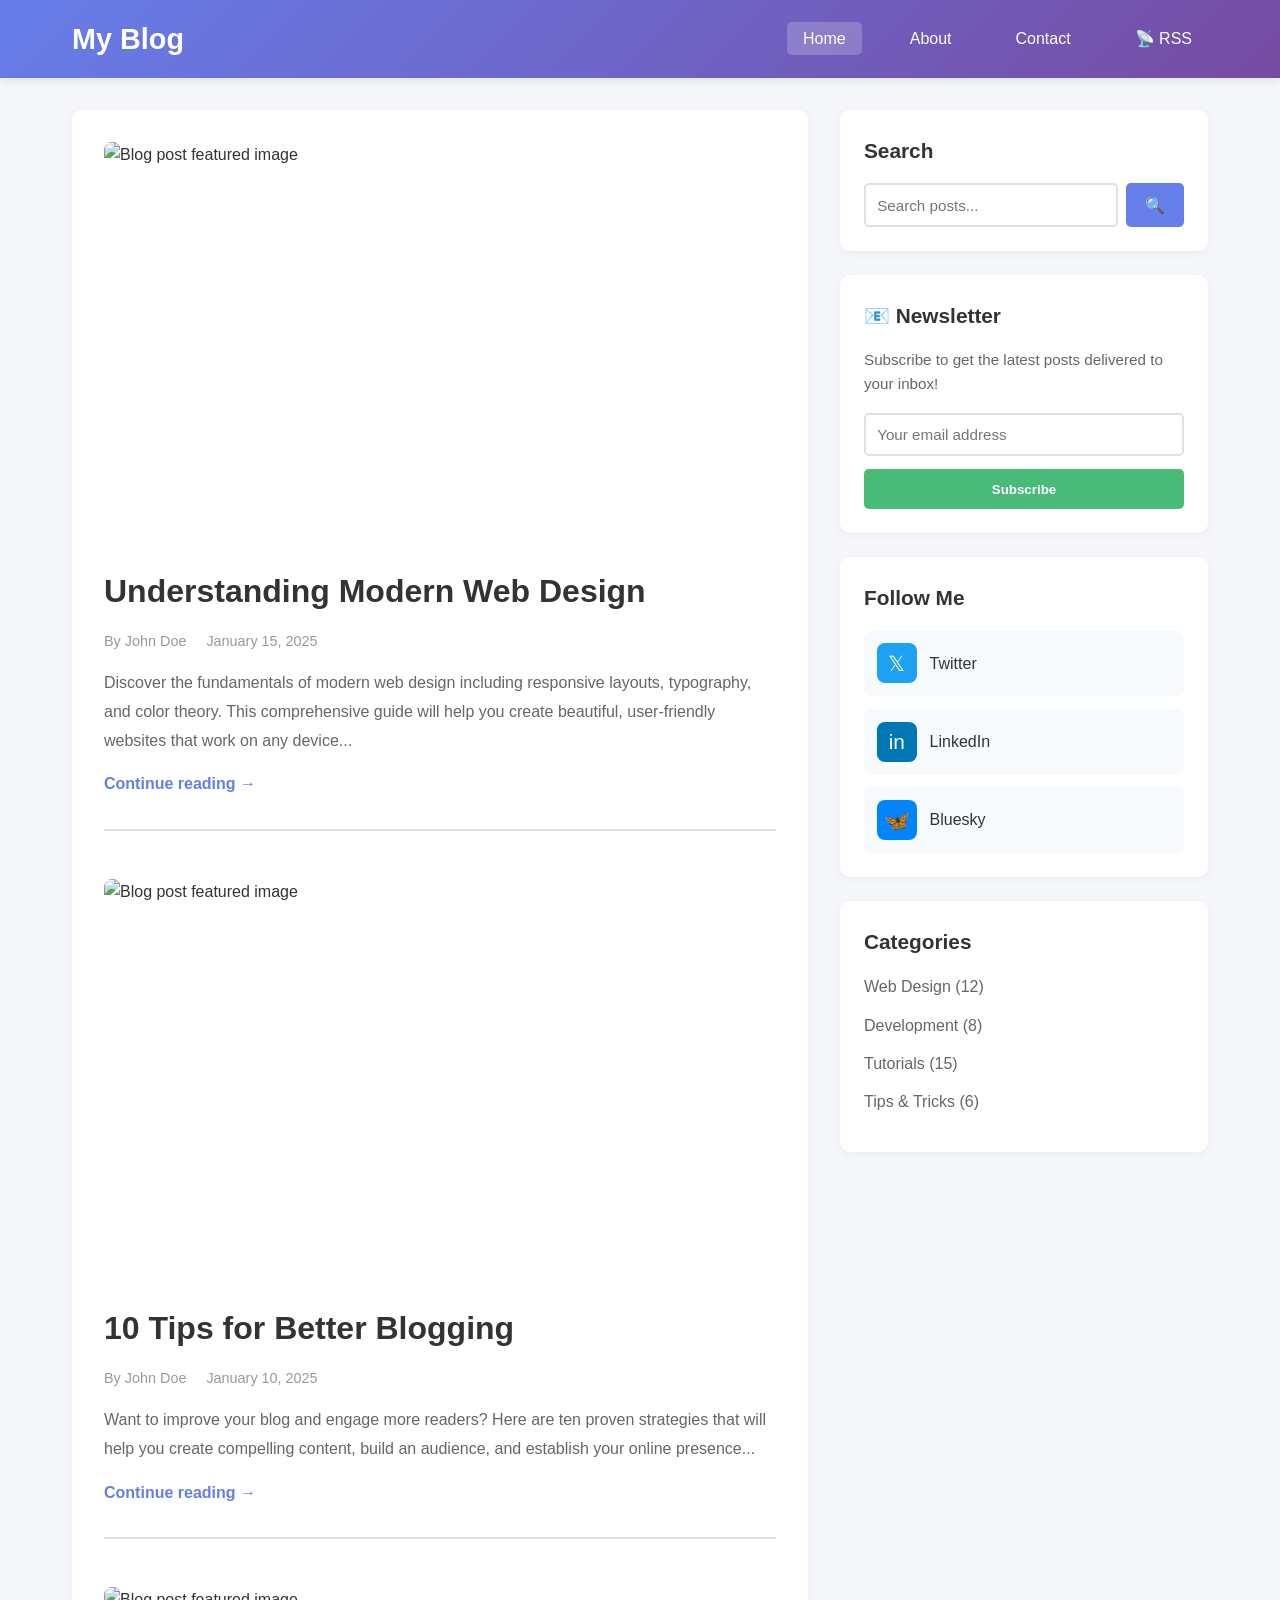
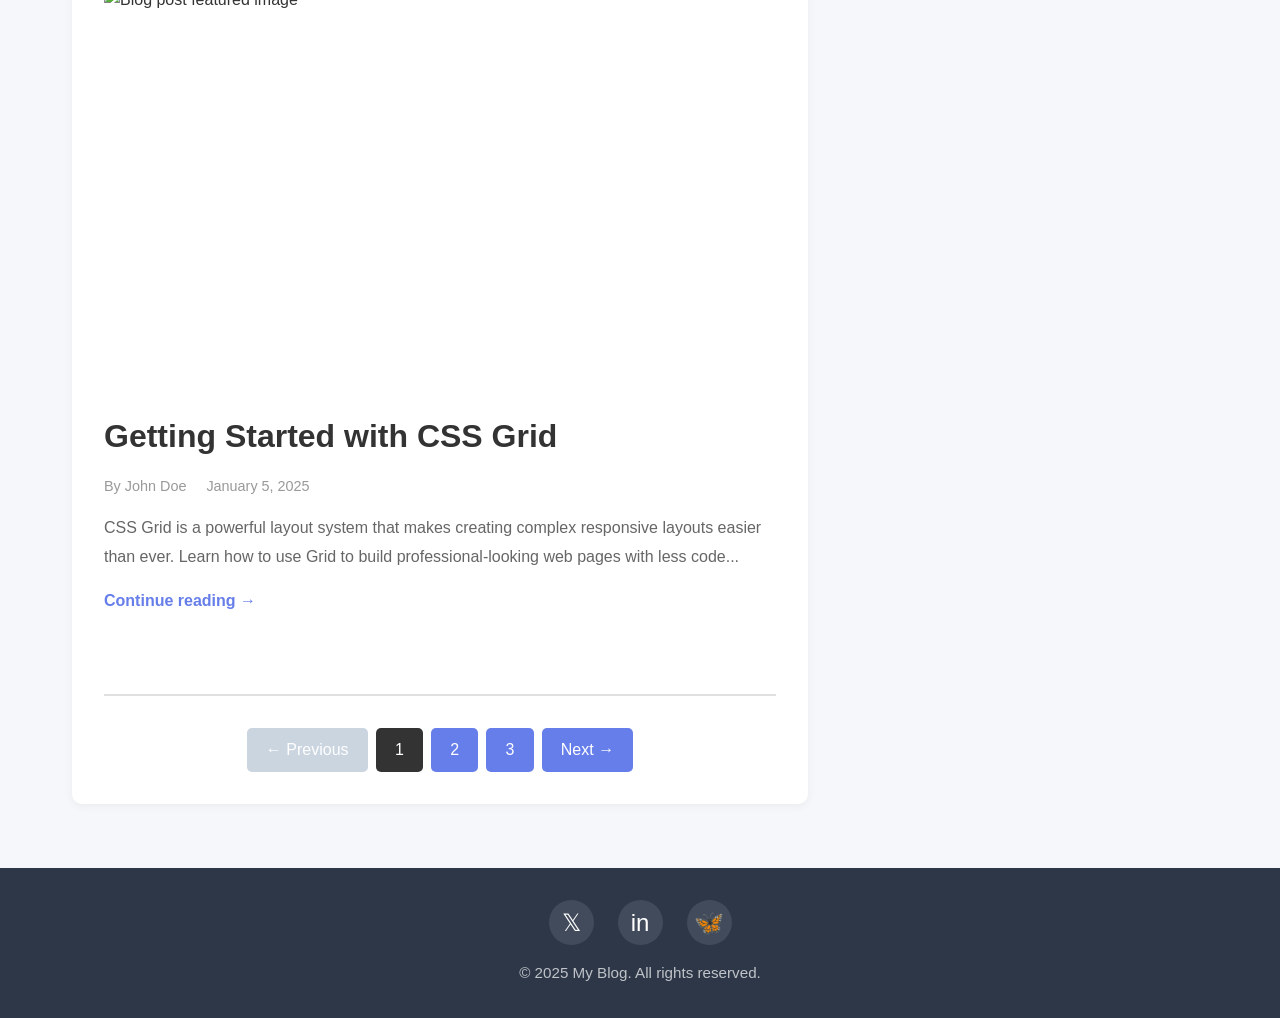
==== blog/index.html @ 3d1e02bc "Add complete blog website based on user configuration Built a full-featured blog website with all re" ====
<!DOCTYPE html>
<html lang="en">
<head>
    <meta charset="UTF-8">
    <meta name="viewport" content="width=device-width, initial-scale=1.0">
    <title>My Blog - Latest Posts</title>
    <link rel="stylesheet" href="styles.css">
    <link rel="alternate" type="application/rss+xml" title="RSS Feed" href="rss.xml">
</head>
<body>
    <!-- Top Navigation -->
    <nav class="top-nav">
        <div class="nav-container">
            <div class="logo">
                <h1>My Blog</h1>
            </div>
            <ul class="nav-menu">
                <li><a href="index.html" class="active">Home</a></li>
                <li><a href="about.html">About</a></li>
                <li><a href="contact.html">Contact</a></li>
                <li><a href="rss.xml" title="RSS Feed">📡 RSS</a></li>
            </ul>
        </div>
    </nav>

    <!-- Main Container with Sidebar -->
    <div class="container">
        <!-- Main Content Area -->
        <main class="main-content">
            <!-- Blog Feed - Post Previews -->
            <article class="post-preview">
                <div class="featured-image">
                    <img src="https://images.unsplash.com/photo-1499750310107-5fef28a66643?w=800&h=400&fit=crop" alt="Blog post featured image">
                </div>
                <div class="post-content">
                    <h2><a href="post1.html">Understanding Modern Web Design</a></h2>
                    <div class="post-meta">
                        <span class="author">By John Doe</span>
                        <span class="date">January 15, 2025</span>
                    </div>
                    <p class="post-excerpt">
                        Discover the fundamentals of modern web design including responsive layouts, typography,
                        and color theory. This comprehensive guide will help you create beautiful, user-friendly
                        websites that work on any device...
                    </p>
                    <a href="post1.html" class="read-more">Continue reading →</a>
                </div>
            </article>

            <article class="post-preview">
                <div class="featured-image">
                    <img src="https://images.unsplash.com/photo-1486312338219-ce68d2c6f44d?w=800&h=400&fit=crop" alt="Blog post featured image">
                </div>
                <div class="post-content">
                    <h2><a href="post2.html">10 Tips for Better Blogging</a></h2>
                    <div class="post-meta">
                        <span class="author">By John Doe</span>
                        <span class="date">January 10, 2025</span>
                    </div>
                    <p class="post-excerpt">
                        Want to improve your blog and engage more readers? Here are ten proven strategies
                        that will help you create compelling content, build an audience, and establish your
                        online presence...
                    </p>
                    <a href="post2.html" class="read-more">Continue reading →</a>
                </div>
            </article>

            <article class="post-preview">
                <div class="featured-image">
                    <img src="https://images.unsplash.com/photo-1498050108023-c5249f4df085?w=800&h=400&fit=crop" alt="Blog post featured image">
                </div>
                <div class="post-content">
                    <h2><a href="post3.html">Getting Started with CSS Grid</a></h2>
                    <div class="post-meta">
                        <span class="author">By John Doe</span>
                        <span class="date">January 5, 2025</span>
                    </div>
                    <p class="post-excerpt">
                        CSS Grid is a powerful layout system that makes creating complex responsive layouts easier
                        than ever. Learn how to use Grid to build professional-looking web pages with less code...
                    </p>
                    <a href="post3.html" class="read-more">Continue reading →</a>
                </div>
            </article>

            <!-- Pagination -->
            <div class="pagination">
                <a href="#" class="page-link disabled">← Previous</a>
                <a href="#" class="page-link active">1</a>
                <a href="#">2</a>
                <a href="#">3</a>
                <a href="#">Next →</a>
            </div>
        </main>

        <!-- Sidebar -->
        <aside class="sidebar">
            <!-- Search Box -->
            <div class="widget search-widget">
                <h3>Search</h3>
                <form action="#" method="get" class="search-form">
                    <input type="text" name="q" placeholder="Search posts..." class="search-input">
                    <button type="submit" class="search-button">🔍</button>
                </form>
            </div>

            <!-- Newsletter Signup -->
            <div class="widget newsletter-widget">
                <h3>📧 Newsletter</h3>
                <p>Subscribe to get the latest posts delivered to your inbox!</p>
                <form action="#" method="post" class="newsletter-form">
                    <input type="email" name="email" placeholder="Your email address" required>
                    <button type="submit">Subscribe</button>
                </form>
            </div>

            <!-- Social Media Links -->
            <div class="widget social-widget">
                <h3>Follow Me</h3>
                <div class="social-links">
                    <a href="#" class="social-link twitter" title="Twitter/X">
                        <span class="social-icon">𝕏</span>
                        <span>Twitter</span>
                    </a>
                    <a href="#" class="social-link linkedin" title="LinkedIn">
                        <span class="social-icon">in</span>
                        <span>LinkedIn</span>
                    </a>
                    <a href="#" class="social-link bluesky" title="Bluesky">
                        <span class="social-icon">🦋</span>
                        <span>Bluesky</span>
                    </a>
                </div>
            </div>

            <!-- Categories -->
            <div class="widget categories-widget">
                <h3>Categories</h3>
                <ul>
                    <li><a href="#">Web Design (12)</a></li>
                    <li><a href="#">Development (8)</a></li>
                    <li><a href="#">Tutorials (15)</a></li>
                    <li><a href="#">Tips & Tricks (6)</a></li>
                </ul>
            </div>
        </aside>
    </div>

    <!-- Footer -->
    <footer class="footer">
        <div class="footer-content">
            <div class="footer-social">
                <a href="#" title="Twitter/X">𝕏</a>
                <a href="#" title="LinkedIn">in</a>
                <a href="#" title="Bluesky">🦋</a>
            </div>
            <p class="copyright">© 2025 My Blog. All rights reserved.</p>
        </div>
    </footer>
</body>
</html>
---- blog/styles.css ----
/* Reset and Base Styles */
* {
    margin: 0;
    padding: 0;
    box-sizing: border-box;
}

body {
    font-family: -apple-system, BlinkMacSystemFont, 'Segoe UI', Roboto, 'Helvetica Neue', Arial, sans-serif;
    line-height: 1.6;
    color: #333;
    background: #f5f7fa;
}

/* Top Navigation */
.top-nav {
    background: linear-gradient(135deg, #667eea 0%, #764ba2 100%);
    color: white;
    padding: 0;
    box-shadow: 0 2px 10px rgba(0, 0, 0, 0.1);
    position: sticky;
    top: 0;
    z-index: 1000;
}

.nav-container {
    max-width: 1200px;
    margin: 0 auto;
    display: flex;
    justify-content: space-between;
    align-items: center;
    padding: 1rem 2rem;
}

.logo h1 {
    font-size: 1.8rem;
    font-weight: 700;
}

.nav-menu {
    list-style: none;
    display: flex;
    gap: 2rem;
}

.nav-menu li a {
    color: white;
    text-decoration: none;
    font-weight: 500;
    padding: 0.5rem 1rem;
    border-radius: 5px;
    transition: background 0.3s ease;
}

.nav-menu li a:hover,
.nav-menu li a.active {
    background: rgba(255, 255, 255, 0.2);
}

/* Main Container Layout */
.container {
    max-width: 1200px;
    margin: 2rem auto;
    padding: 0 2rem;
    display: grid;
    grid-template-columns: 2fr 1fr;
    gap: 2rem;
}

/* Main Content */
.main-content {
    background: white;
    padding: 2rem;
    border-radius: 10px;
    box-shadow: 0 2px 10px rgba(0, 0, 0, 0.05);
}

/* Post Preview Cards */
.post-preview {
    margin-bottom: 3rem;
    padding-bottom: 2rem;
    border-bottom: 2px solid #e0e0e0;
}

.post-preview:last-of-type {
    border-bottom: none;
}

.featured-image {
    width: 100%;
    height: 400px;
    overflow: hidden;
    border-radius: 8px;
    margin-bottom: 1.5rem;
}

.featured-image img {
    width: 100%;
    height: 100%;
    object-fit: cover;
    transition: transform 0.3s ease;
}

.post-preview:hover .featured-image img {
    transform: scale(1.05);
}

.post-content h2 {
    font-size: 2rem;
    margin-bottom: 0.8rem;
}

.post-content h2 a {
    color: #333;
    text-decoration: none;
    transition: color 0.3s ease;
}

.post-content h2 a:hover {
    color: #667eea;
}

.post-meta {
    color: #999;
    font-size: 0.9rem;
    margin-bottom: 1rem;
}

.post-meta .author,
.post-meta .date {
    margin-right: 1rem;
}

.post-excerpt {
    color: #666;
    line-height: 1.8;
    margin-bottom: 1rem;
}

.read-more {
    color: #667eea;
    font-weight: 600;
    text-decoration: none;
    transition: color 0.3s ease;
}

.read-more:hover {
    color: #5568d3;
}

/* Pagination */
.pagination {
    display: flex;
    justify-content: center;
    gap: 0.5rem;
    margin-top: 2rem;
    padding-top: 2rem;
    border-top: 2px solid #e0e0e0;
}

.pagination a {
    padding: 0.6rem 1.2rem;
    background: #667eea;
    color: white;
    text-decoration: none;
    border-radius: 5px;
    transition: background 0.3s ease;
}

.pagination a:hover {
    background: #5568d3;
}

.pagination a.active {
    background: #333;
}

.pagination a.disabled {
    background: #cbd5e0;
    cursor: not-allowed;
    pointer-events: none;
}

/* Sidebar */
.sidebar {
    display: flex;
    flex-direction: column;
    gap: 1.5rem;
}

.widget {
    background: white;
    padding: 1.5rem;
    border-radius: 10px;
    box-shadow: 0 2px 10px rgba(0, 0, 0, 0.05);
}

.widget h3 {
    margin-bottom: 1rem;
    font-size: 1.3rem;
    color: #333;
}

/* Search Widget */
.search-form {
    display: flex;
    gap: 0.5rem;
}

.search-input {
    flex: 1;
    padding: 0.7rem;
    border: 2px solid #e0e0e0;
    border-radius: 5px;
    font-size: 0.95rem;
}

.search-input:focus {
    outline: none;
    border-color: #667eea;
}

.search-button {
    padding: 0.7rem 1.2rem;
    background: #667eea;
    color: white;
    border: none;
    border-radius: 5px;
    cursor: pointer;
    font-size: 1rem;
    transition: background 0.3s ease;
}

.search-button:hover {
    background: #5568d3;
}

/* Newsletter Widget */
.newsletter-widget p {
    color: #666;
    margin-bottom: 1rem;
    font-size: 0.95rem;
}

.newsletter-form input {
    width: 100%;
    padding: 0.7rem;
    border: 2px solid #e0e0e0;
    border-radius: 5px;
    margin-bottom: 0.8rem;
    font-size: 0.95rem;
}

.newsletter-form input:focus {
    outline: none;
    border-color: #667eea;
}

.newsletter-form button {
    width: 100%;
    padding: 0.8rem;
    background: #48bb78;
    color: white;
    border: none;
    border-radius: 5px;
    font-weight: 600;
    cursor: pointer;
    transition: background 0.3s ease;
}

.newsletter-form button:hover {
    background: #38a169;
}

/* Social Media Links */
.social-links {
    display: flex;
    flex-direction: column;
    gap: 0.8rem;
}

.social-link {
    display: flex;
    align-items: center;
    gap: 0.8rem;
    padding: 0.8rem;
    background: #f7fafc;
    border-radius: 8px;
    text-decoration: none;
    color: #333;
    font-weight: 500;
    transition: all 0.3s ease;
}

.social-link:hover {
    transform: translateX(5px);
}

.social-link .social-icon {
    width: 40px;
    height: 40px;
    display: flex;
    align-items: center;
    justify-content: center;
    border-radius: 8px;
    font-size: 1.3rem;
    color: white;
}

.social-link.twitter .social-icon {
    background: #1da1f2;
}

.social-link.linkedin .social-icon {
    background: #0077b5;
}

.social-link.bluesky .social-icon {
    background: #0085ff;
}

/* Categories Widget */
.categories-widget ul {
    list-style: none;
}

.categories-widget li {
    margin-bottom: 0.8rem;
}

.categories-widget li a {
    color: #666;
    text-decoration: none;
    transition: color 0.3s ease;
}

.categories-widget li a:hover {
    color: #667eea;
}

/* Single Post Styles */
.post-header {
    text-align: center;
    margin-bottom: 2rem;
}

.post-header h1 {
    font-size: 2.5rem;
    margin-bottom: 1rem;
    line-height: 1.3;
}

.post-body {
    font-size: 1.1rem;
    line-height: 1.8;
    color: #444;
}

.post-body p {
    margin-bottom: 1.5rem;
}

.post-body h2 {
    margin-top: 2rem;
    margin-bottom: 1rem;
    font-size: 1.8rem;
}

/* Author Bio */
.author-bio {
    background: #f7fafc;
    padding: 2rem;
    border-radius: 10px;
    margin: 3rem 0;
    display: flex;
    gap: 1.5rem;
    align-items: center;
}

.author-avatar {
    width: 100px;
    height: 100px;
    border-radius: 50%;
    object-fit: cover;
}

.author-info h3 {
    margin-bottom: 0.5rem;
    font-size: 1.5rem;
}

.author-info p {
    color: #666;
    line-height: 1.6;
}

/* Previous/Next Navigation */
.post-navigation {
    display: flex;
    justify-content: space-between;
    padding: 2rem 0;
    border-top: 2px solid #e0e0e0;
    border-bottom: 2px solid #e0e0e0;
    margin: 2rem 0;
}

.nav-prev,
.nav-next {
    flex: 1;
}

.nav-next {
    text-align: right;
}

.post-navigation a {
    color: #667eea;
    text-decoration: none;
    font-weight: 600;
    transition: color 0.3s ease;
}

.post-navigation a:hover {
    color: #5568d3;
}

.post-navigation .nav-label {
    display: block;
    font-size: 0.85rem;
    color: #999;
    margin-bottom: 0.3rem;
}

/* Emoji Reactions */
.emoji-reactions {
    margin: 2rem 0;
    padding: 1.5rem;
    background: #f7fafc;
    border-radius: 10px;
}

.emoji-reactions h3 {
    margin-bottom: 1rem;
}

.emoji-buttons {
    display: flex;
    gap: 1rem;
    flex-wrap: wrap;
}

.emoji-button {
    padding: 0.8rem 1.5rem;
    background: white;
    border: 2px solid #e0e0e0;
    border-radius: 25px;
    cursor: pointer;
    font-size: 1.2rem;
    transition: all 0.3s ease;
}

.emoji-button:hover {
    transform: scale(1.1);
    border-color: #667eea;
}

.emoji-button.selected {
    background: #667eea;
    border-color: #667eea;
}

/* Comments Section */
.comments-section {
    margin-top: 3rem;
}

.comments-section h3 {
    margin-bottom: 1.5rem;
    font-size: 1.8rem;
}

.comment-form {
    background: #f7fafc;
    padding: 2rem;
    border-radius: 10px;
    margin-bottom: 2rem;
}

.form-group {
    margin-bottom: 1.5rem;
}

.form-group label {
    display: block;
    margin-bottom: 0.5rem;
    font-weight: 600;
    color: #333;
}

.form-group input,
.form-group textarea {
    width: 100%;
    padding: 0.8rem;
    border: 2px solid #e0e0e0;
    border-radius: 5px;
    font-size: 1rem;
    font-family: inherit;
}

.form-group input:focus,
.form-group textarea:focus {
    outline: none;
    border-color: #667eea;
}

.form-group textarea {
    min-height: 150px;
    resize: vertical;
}

.submit-button {
    padding: 0.8rem 2rem;
    background: #667eea;
    color: white;
    border: none;
    border-radius: 5px;
    font-size: 1rem;
    font-weight: 600;
    cursor: pointer;
    transition: background 0.3s ease;
}

.submit-button:hover {
    background: #5568d3;
}

/* Static Pages */
.page-content {
    background: white;
    padding: 3rem;
    border-radius: 10px;
    box-shadow: 0 2px 10px rgba(0, 0, 0, 0.05);
}

.page-content h1 {
    font-size: 2.5rem;
    margin-bottom: 2rem;
    color: #333;
}

.page-content h2 {
    font-size: 1.8rem;
    margin-top: 2rem;
    margin-bottom: 1rem;
    color: #444;
}

.page-content p {
    margin-bottom: 1.5rem;
    line-height: 1.8;
    color: #666;
}

.contact-form {
    max-width: 600px;
    margin-top: 2rem;
}

/* Footer */
.footer {
    background: #2d3748;
    color: white;
    padding: 2rem 0;
    margin-top: 4rem;
}

.footer-content {
    max-width: 1200px;
    margin: 0 auto;
    padding: 0 2rem;
    text-align: center;
}

.footer-social {
    display: flex;
    justify-content: center;
    gap: 1.5rem;
    margin-bottom: 1rem;
}

.footer-social a {
    color: white;
    font-size: 1.5rem;
    text-decoration: none;
    width: 45px;
    height: 45px;
    display: flex;
    align-items: center;
    justify-content: center;
    background: rgba(255, 255, 255, 0.1);
    border-radius: 50%;
    transition: background 0.3s ease;
}

.footer-social a:hover {
    background: rgba(255, 255, 255, 0.2);
}

.copyright {
    color: rgba(255, 255, 255, 0.7);
    font-size: 0.95rem;
}

/* Mobile Responsive Design */
@media (max-width: 768px) {
    .nav-container {
        flex-direction: column;
        gap: 1rem;
        padding: 1rem;
    }

    .logo h1 {
        font-size: 1.5rem;
    }

    .nav-menu {
        flex-direction: column;
        gap: 0.5rem;
        text-align: center;
        width: 100%;
    }

    .container {
        grid-template-columns: 1fr;
        padding: 0 1rem;
    }

    .main-content {
        padding: 1.5rem;
    }

    .featured-image {
        height: 250px;
    }

    .post-content h2 {
        font-size: 1.5rem;
    }

    .post-header h1 {
        font-size: 1.8rem;
    }

    .author-bio {
        flex-direction: column;
        text-align: center;
    }

    .post-navigation {
        flex-direction: column;
        gap: 1rem;
    }

    .nav-next {
        text-align: left;
    }

    .page-content {
        padding: 1.5rem;
    }

    .emoji-buttons {
        justify-content: center;
    }
}

@media (max-width: 480px) {
    .pagination {
        flex-wrap: wrap;
    }

    .pagination a {
        padding: 0.5rem 0.8rem;
        font-size: 0.9rem;
    }
}
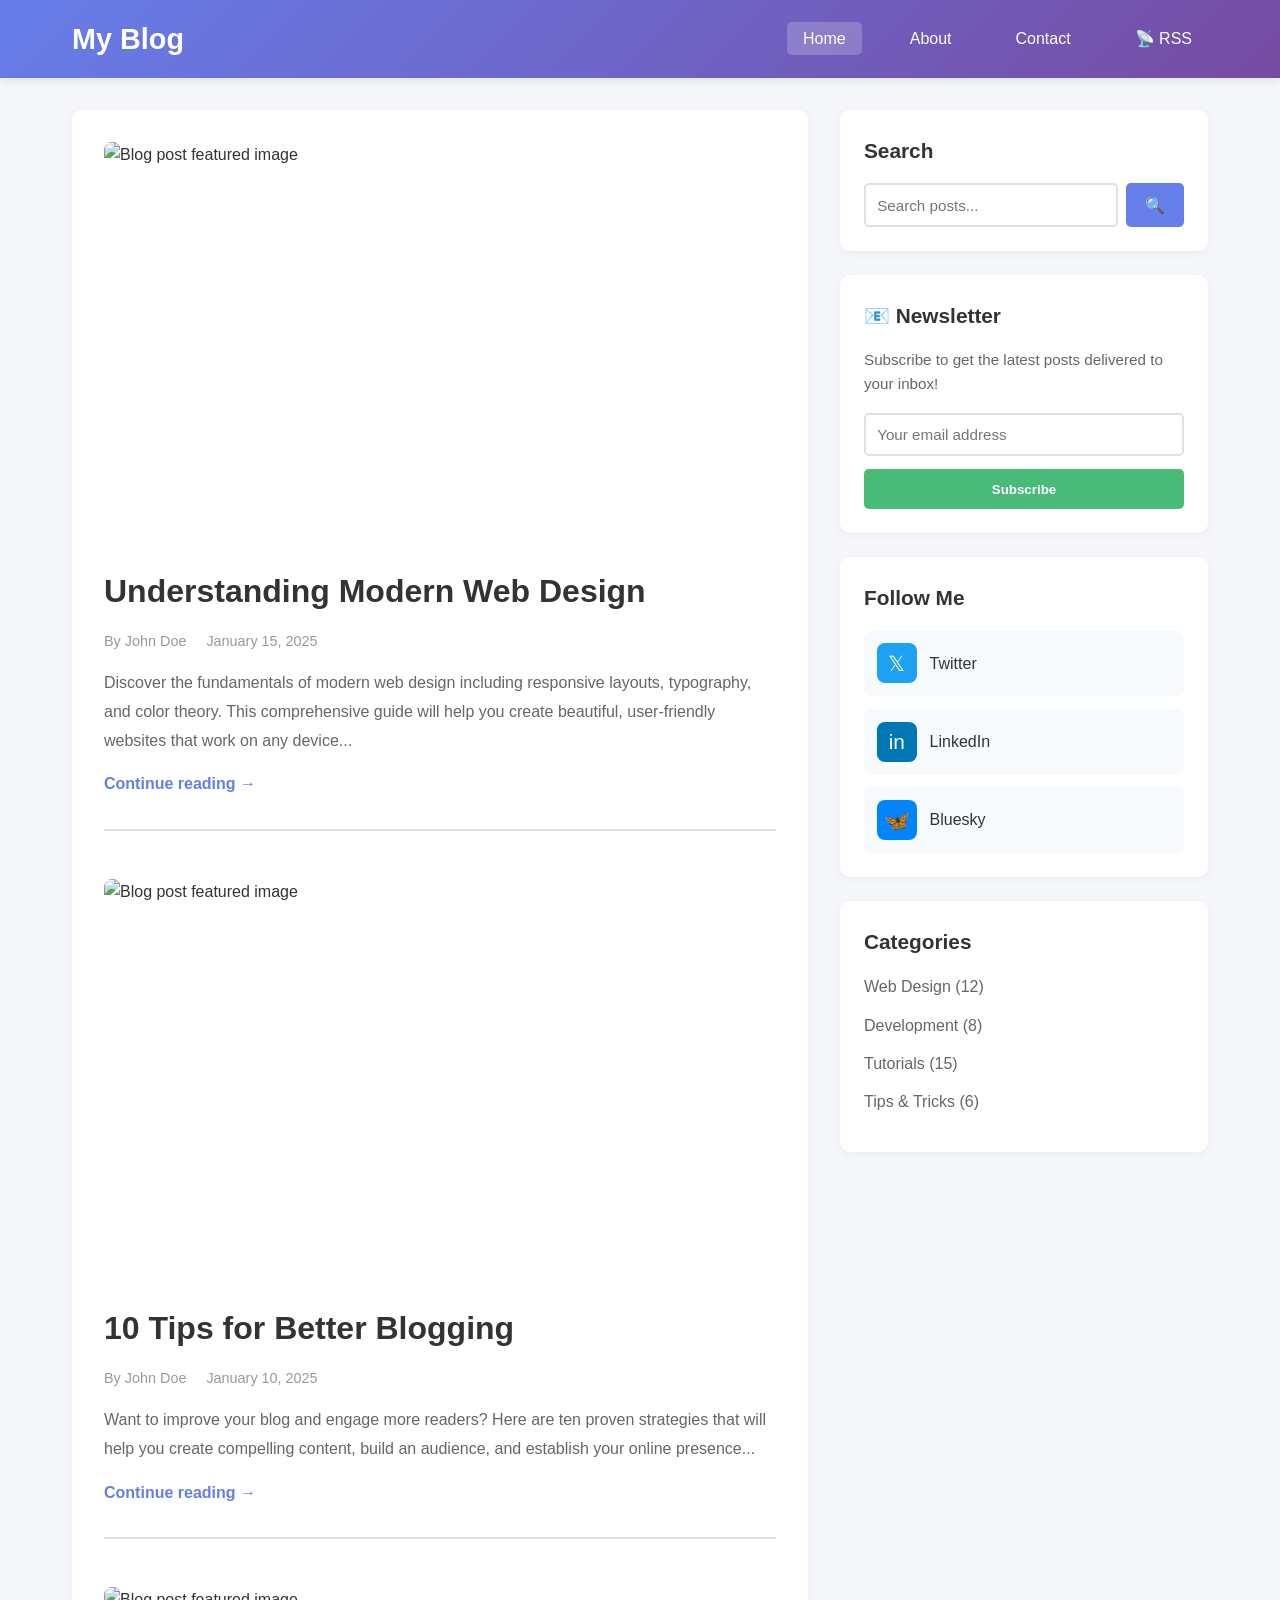
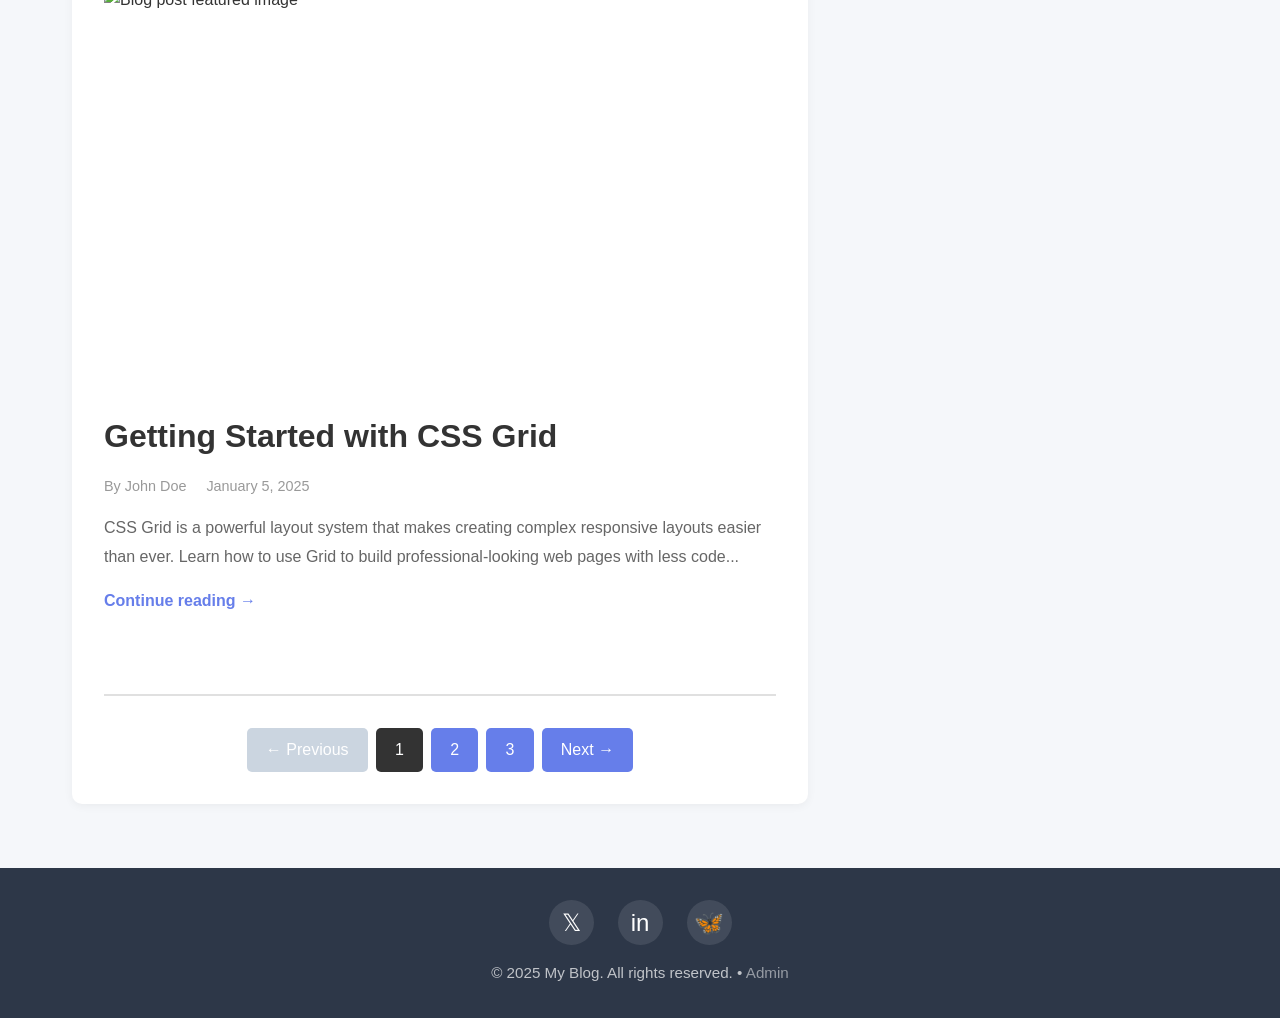
==== commit 119543af: "Add Decap CMS admin panel with authentication support Implemented a full-featured content management" ====
--- a/blog/index.html
+++ b/blog/index.html
@@ -155,7 +155,7 @@
                 <a href="#" title="LinkedIn">in</a>
                 <a href="#" title="Bluesky">🦋</a>
             </div>
-            <p class="copyright">© 2025 My Blog. All rights reserved.</p>
+            <p class="copyright">© 2025 My Blog. All rights reserved. • <a href="admin/" style="color: rgba(255,255,255,0.5); text-decoration: none;">Admin</a></p>
         </div>
     </footer>
 </body>
